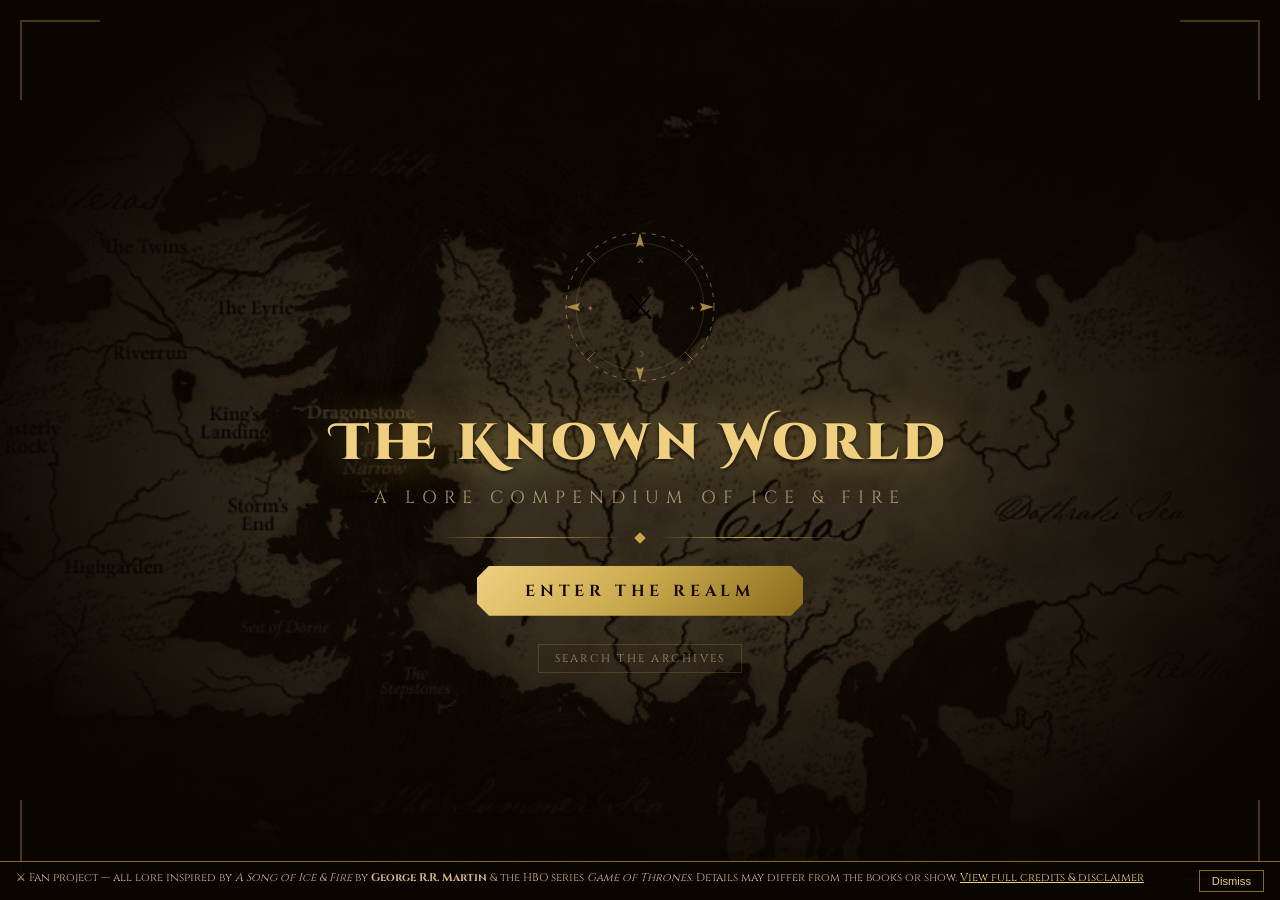
==== index.html @ 2ba04748 "zoom feature in map" ====
<!DOCTYPE html>
<html lang="en">
<head>
<meta charset="UTF-8"/>
<meta name="viewport" content="width=device-width,initial-scale=1"/>
<title>The Known World — Game of Thrones Lore</title>
<link rel="stylesheet" href="style.css"/>
</head>
<body>

<!-- Page flip overlay -->
<div class="page-flip-overlay" id="flipOverlay"></div>

<!-- ===== HOME PAGE ===== -->
<div class="page active" id="page-home">
  <div class="home-bg" style="background-image:url('[data-uri]')"></div>
  <div class="home-vignette"></div>
  <div class="corner-ornament tl"></div>
  <div class="corner-ornament tr"></div>
  <div class="corner-ornament bl"></div>
  <div class="corner-ornament br"></div>
  <div class="home-content">
    <div class="sigil-ring">
      <svg viewBox="0 0 160 160" xmlns="http://www.w3.org/2000/svg">
        <circle cx="80" cy="80" r="74" stroke="#c9a84c" stroke-width="1" stroke-dasharray="4 6" opacity=".6" fill="none"/>
        <circle cx="80" cy="80" r="64" stroke="#c9a84c" stroke-width=".5" opacity=".4" fill="none"/>
        <path d="M80 6 L84 20 L80 18 L76 20 Z" fill="#c9a84c" opacity=".8"/>
        <path d="M80 154 L84 140 L80 142 L76 140 Z" fill="#c9a84c" opacity=".8"/>
        <path d="M6 80 L20 84 L18 80 L20 76 Z" fill="#c9a84c" opacity=".8"/>
        <path d="M154 80 L140 84 L142 80 L140 76 Z" fill="#c9a84c" opacity=".8"/>
        <path d="M27 27 L35 35" stroke="#c9a84c" stroke-width="1" opacity=".5"/>
        <path d="M133 27 L125 35" stroke="#c9a84c" stroke-width="1" opacity=".5"/>
        <path d="M27 133 L35 125" stroke="#c9a84c" stroke-width="1" opacity=".5"/>
        <path d="M133 133 L125 125" stroke="#c9a84c" stroke-width="1" opacity=".5"/>
        <text x="80" y="36" text-anchor="middle" font-size="8" fill="#c9a84c" opacity=".6">⚔</text>
        <text x="80" y="130" text-anchor="middle" font-size="8" fill="#c9a84c" opacity=".6">☽</text>
        <text x="30" y="84" text-anchor="middle" font-size="8" fill="#c9a84c" opacity=".6">✦</text>
        <text x="132" y="84" text-anchor="middle" font-size="8" fill="#c9a84c" opacity=".6">✦</text>
      </svg>
      <div class="sigil-center">⚔</div>
    </div>
    <div style="display:flex;flex-direction:column;align-items:center;gap:8px">
      <div class="home-title">The Known World</div>
      <div class="home-subtitle">A Lore Compendium of Ice &amp; Fire</div>
    </div>
    <div class="divider-line"><div class="divider-gem"></div></div>
    <button class="enter-btn" onclick="navigateTo('map')">Enter the Realm</button>
    <button class="nav-tab" onclick="navigateTo('search')" style="border:1px solid rgba(201,168,76,.3);margin-top:4px">Search the Archives</button>
  </div>
  <div style="position:absolute;bottom:20px;font-family:'Cinzel',serif;font-size:.55rem;letter-spacing:.3em;color:rgba(201,168,76,.3);text-transform:uppercase">
    When you play the game of thrones, you win or you die
  </div>
</div>


  <div class="inner-disclaimer"><span class="inner-disclaimer-text">⚔ Unofficial fan project inspired by <em>A Song of Ice &amp; Fire</em> by <strong>George R.R. Martin</strong> &amp; HBO's <em>Game of Thrones</em>. Details may differ from books or show. Not affiliated with Martin or HBO.</span><button class="inner-disclaimer-link" onclick="openCredits()">Credits &amp; Disclaimer</button></div>

<!-- ===== MAP PAGE ===== -->
<div class="page" id="page-map">
  <div class="map-header">
    <div style="display:flex;align-items:center;gap:16px">
      <button class="back-btn-sm" onclick="navigateTo('home')">&#8592; Home</button>
      <div class="map-header-title">The Known World</div>
    </div>
    <div class="nav-tabs">
      <button class="nav-tab active">Map</button>
      <button class="nav-tab" onclick="navigateTo('search')">Search</button>
    </div>
  </div>

  <div class="map-container" id="mapContainer">
    <div class="map-stage" id="mapStage">
      <img src="[data-uri]" class="map-img" id="mapImg" alt="Map of the Known World" draggable="false" />
      <div id="mapPins"></div>
    </div>

    <div class="map-tooltip" id="mapTooltip">
      <div class="tooltip-house" id="tooltipHouse"></div>
      <div class="tooltip-location" id="tooltipLocation"></div>
      <div class="tooltip-desc" id="tooltipDesc"></div>
    </div>

    <div class="map-controls">
      <button type="button" onclick="zoomMap(0.15)">+</button>
      <button type="button" onclick="zoomMap(-0.15)">−</button>
      <button type="button" onclick="resetMapZoom()">Reset</button>
    </div>

    <div class="map-legend">
      <div class="legend-title">Great Houses</div>
      <div id="legendItems"></div>
    </div>
  </div>
</div>

<div class="page" id="page-house">
  <div class="house-bg" style="background-image:url('[data-uri]')"></div>
  <div class="house-bg-vignette"></div>
  <div class="book-wrapper">
    <div class="book" id="bookEl">
      <div class="book-spine">
        <div class="book-spine-text" id="bookSpineText">House Lore</div>
      </div>
      <div class="book-page left">
        <div class="page-lines" id="pageLines"></div>
        <div class="house-emblem-area">
          <div class="house-sigil-large" id="houseSigilLarge">⚔</div>
          <div class="house-name-book" id="houseNameBook">House</div>
          <div class="house-divider"></div>
          <div class="house-words" id="houseWordsBook">"Words"</div>
          <div class="house-divider"></div>
          <div class="house-region" id="houseRegionBook">Region</div>
        </div>
        <div class="book-page-num">I</div>
      </div>
      <div class="book-page right">
        <div class="characters-header">Members of the House</div>
        <div id="charList" style="overflow-y:auto;flex:1"></div>
        <div class="book-page-num" style="right:32px;left:auto">II</div>
      </div>
    </div>
  </div>
  <div class="house-nav">
    <button class="house-nav-btn" onclick="navigateTo('map')">&#8592; Return to Map</button>
    <button class="house-nav-btn" onclick="navigateTo('search')">Search All Houses</button>
  </div>
</div>


  <div class="inner-disclaimer"><span class="inner-disclaimer-text">⚔ Unofficial fan project inspired by <em>A Song of Ice &amp; Fire</em> by <strong>George R.R. Martin</strong> &amp; HBO's <em>Game of Thrones</em>. Details may differ from books or show. Not affiliated with Martin or HBO.</span><button class="inner-disclaimer-link" onclick="openCredits()">Credits &amp; Disclaimer</button></div>

<!-- ===== CHARACTER PAGE ===== -->
<div class="page" id="page-character">
  <div class="char-header">
    <span class="char-breadcrumb" onclick="navigateTo('map')">Map</span>
    <span class="breadcrumb-sep">›</span>
    <span class="char-breadcrumb" id="breadHouse" onclick="navigateTo('house')">House</span>
    <span class="breadcrumb-sep">›</span>
    <span class="char-breadcrumb-current" id="breadChar">Character</span>
    <div style="flex:1"></div>
    <button class="back-btn-sm" onclick="navigateTo('house')">&#8592; Back to House</button>
  </div>
  <div class="char-scroll">
    <div class="char-left-panel">
      <div class="char-portrait-frame">
        <div class="portrait-emoji" id="charPortraitEmoji">👑</div>
        <div class="portrait-label">Portrait</div>
      </div>
      <div class="char-house-badge">
        <div class="badge-sigil" id="charBadgeSigil">⚔</div>
        <div class="badge-house-name" id="charBadgeHouse">House</div>
        <div class="badge-words" id="charBadgeWords">"Words"</div>
      </div>
      <div class="char-vitals" id="charVitals"></div>
    </div>
    <div class="char-right-panel">
      <div class="char-full-name" id="charFullName">Character Name</div>
      <div class="char-title-text" id="charTitleText">Title</div>
      <div class="char-section-title">Biography</div>
      <div class="char-body-text" id="charBio"></div>
      <div class="char-section-title">Battles &amp; Conflicts</div>
      <div class="char-battles" id="charBattles"></div>
      <div class="char-section-title">Iconic Moments</div>
      <div class="char-body-text" id="charMoments"></div>
      <div class="char-section-title">Lineage</div>
      <div class="char-body-text" id="charLineage"></div>
      <div class="char-section-title">Final Status</div>
      <div class="char-status-final" id="charStatus"></div>
    </div>
  </div>
</div>


  <div class="inner-disclaimer"><span class="inner-disclaimer-text">⚔ Unofficial fan project inspired by <em>A Song of Ice &amp; Fire</em> by <strong>George R.R. Martin</strong> &amp; HBO's <em>Game of Thrones</em>. Details may differ from books or show. Not affiliated with Martin or HBO.</span><button class="inner-disclaimer-link" onclick="openCredits()">Credits &amp; Disclaimer</button></div>

<!-- ===== SEARCH PAGE ===== -->
<div class="page" id="page-search">
  <div class="search-header-bar">
    <button class="back-btn-sm" onclick="navigateTo('home')">&#8592; Home</button>
    <div class="search-input-wrap">
      <input type="text" class="search-input" placeholder="Search houses, characters, locations..." id="searchInput" oninput="doSearch(this.value)"/>
      <span class="search-icon">⚔</span>
    </div>
    <div class="nav-tabs">
      <button class="nav-tab" onclick="navigateTo('map')">Map</button>
      <button class="nav-tab active">Search</button>
    </div>
  </div>
  <div class="search-filters">
    <span class="filter-label">Filter:</span>
    <button class="filter-btn active" onclick="setFilter('all',this)">All</button>
    <button class="filter-btn" onclick="setFilter('house',this)">Houses</button>
    <button class="filter-btn" onclick="setFilter('character',this)">Characters</button>
    <button class="filter-btn" onclick="setFilter('location',this)">Locations</button>
  </div>
  <div class="search-results" id="searchResults"></div>
</div>

<script src="data.js"></script>
<script src="app.js"></script>


  <div class="inner-disclaimer"><span class="inner-disclaimer-text">⚔ Unofficial fan project inspired by <em>A Song of Ice &amp; Fire</em> by <strong>George R.R. Martin</strong> &amp; HBO's <em>Game of Thrones</em>. Details may differ from books or show. Not affiliated with Martin or HBO.</span><button class="inner-disclaimer-link" onclick="openCredits()">Credits &amp; Disclaimer</button></div>

<!-- ===== DISCLAIMER BAR ===== -->
<div class="disclaimer-bar" id="disclaimerBar">
  <div class="disclaimer-text">
    ⚔ Fan project — all lore inspired by <em>A Song of Ice &amp; Fire</em> by
    <strong>George R.R. Martin</strong> &amp; the HBO series <em>Game of Thrones</em>.
    Details may differ from the books or show.
    <a href="#" onclick="openCredits();return false;">View full credits &amp; disclaimer</a>
  </div>
  <button class="disclaimer-close" onclick="document.getElementById('disclaimerBar').style.display='none'">Dismiss</button>
</div>

<!-- ===== CREDITS MODAL ===== -->
<div class="credits-modal" id="creditsModal" onclick="if(event.target===this)closeCredits()">
  <div class="credits-box">
    <div class="credits-title">Credits &amp; Disclaimer</div>
    <div class="credits-subtitle">The Known World — A Fan Lore Compendium</div>

    <div class="credits-divider"></div>

    <div class="credits-section-title">Based On</div>
    <div class="credits-body">
      <em>A Song of Ice &amp; Fire</em> novel series by <strong>George R.R. Martin</strong><br>
      Published by Bantam Books (US) &amp; HarperCollins (UK)<br>
      Books: A Game of Thrones (1996) · A Clash of Kings (1998) · A Storm of Swords (2000) · A Feast for Crows (2005) · A Dance with Dragons (2011)<br><br>
      <em>Fire &amp; Blood</em> (2018) &amp; <em>A Knight of the Seven Kingdoms</em> (2015) by George R.R. Martin<br><br>
      <em>The World of Ice &amp; Fire</em> (2014) by George R.R. Martin, Elio M. García Jr. &amp; Linda Antonsson
    </div>

    <div class="credits-divider"></div>

    <div class="credits-section-title">Television</div>
    <div class="credits-body">
      <em>Game of Thrones</em> — Created by David Benioff &amp; D.B. Weiss. HBO, 2011–2019.<br>
      <em>House of the Dragon</em> — Created by Ryan Condal &amp; George R.R. Martin. HBO, 2022–present.
    </div>

    <div class="credits-divider"></div>

    <div class="credits-section-title">Disclaimer</div>
    <div class="credits-warning">
      This is an unofficial fan project created for educational and entertainment purposes only.
      No copyright infringement is intended. All character summaries, location descriptions,
      and lore entries are written in original words as inspired by the source material —
      no text has been reproduced from the books or show.<br><br>
      Details on this site may differ slightly from the books, the TV series, or official
      companion materials. House of the Dragon and prequel lore may contradict earlier
      established canon. Always refer to the original works for accurate information.<br><br>
      Game of Thrones™, A Song of Ice &amp; Fire™, and all related names, characters,
      and places are the intellectual property of George R.R. Martin and HBO.
      This site is not affiliated with, endorsed by, or connected to George R.R. Martin,
      HBO, or any official rights holders.
    </div>

    <button class="credits-close-btn" onclick="closeCredits()">Close</button>
  </div>
</div>

<script>
function openCredits(){ document.getElementById('creditsModal').classList.add('open') }
function closeCredits(){ document.getElementById('creditsModal').classList.remove('open') }
</script>

</body>
</html>
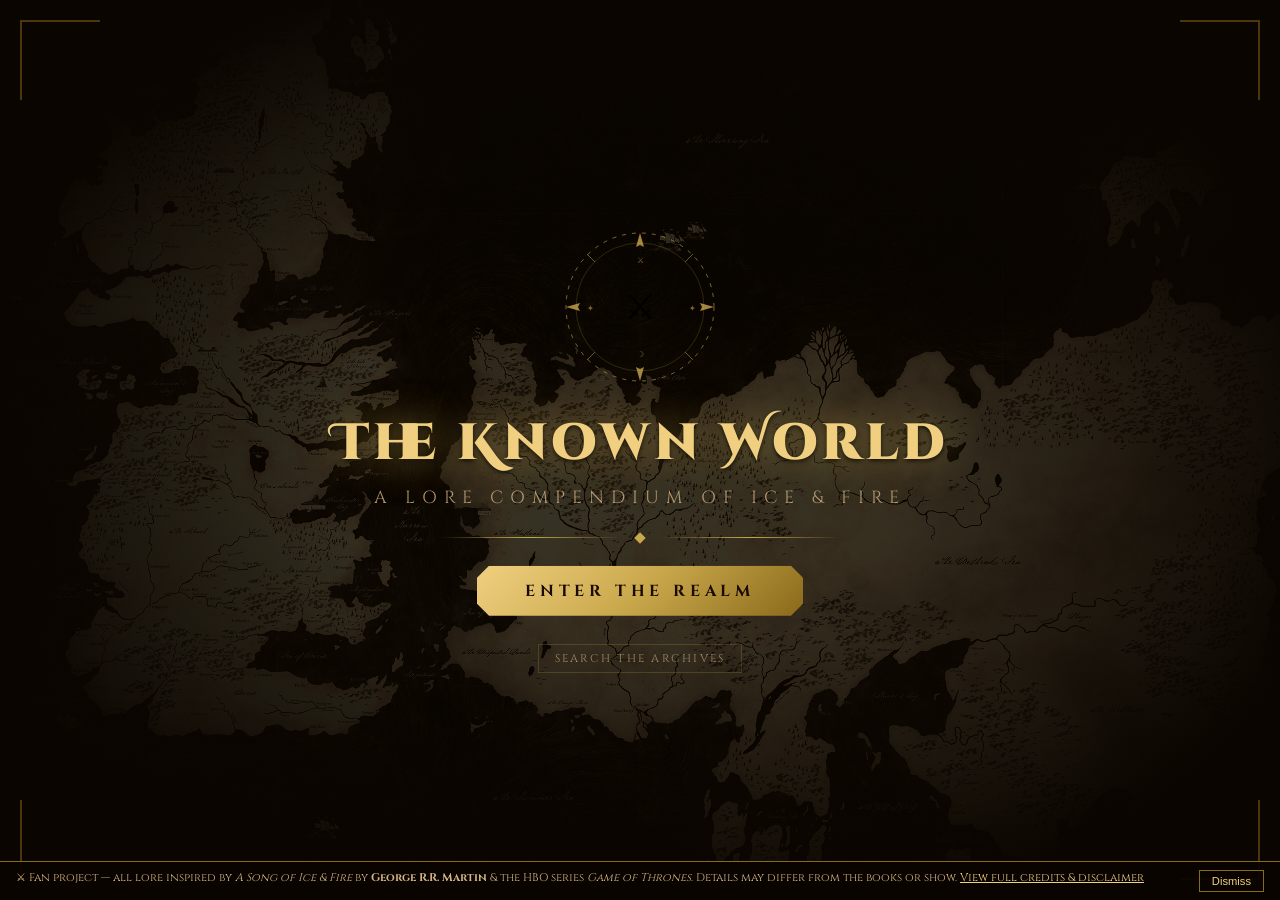
==== commit 6f422b37: "changed the background of landing page" ====
--- a/index.html
+++ b/index.html
@@ -13,7 +13,7 @@
 
 <!-- ===== HOME PAGE ===== -->
 <div class="page active" id="page-home">
-  <div class="home-bg" style="background-image:url('[data-uri]')"></div>
+  <div class="home-bg" style="background-image:url('assets/map.webp')"></div>
   <div class="home-vignette"></div>
   <div class="corner-ornament tl"></div>
   <div class="corner-ornament tr"></div>
@@ -53,7 +53,6 @@
 </div>
 
 
-  <div class="inner-disclaimer"><span class="inner-disclaimer-text">⚔ Unofficial fan project inspired by <em>A Song of Ice &amp; Fire</em> by <strong>George R.R. Martin</strong> &amp; HBO's <em>Game of Thrones</em>. Details may differ from books or show. Not affiliated with Martin or HBO.</span><button class="inner-disclaimer-link" onclick="openCredits()">Credits &amp; Disclaimer</button></div>
 
 <!-- ===== MAP PAGE ===== -->
 <div class="page" id="page-map">
@@ -65,12 +64,13 @@
     <div class="nav-tabs">
       <button class="nav-tab active">Map</button>
       <button class="nav-tab" onclick="navigateTo('search')">Search</button>
+      <button class="nav-tab" onclick="navigateTo('timeline')">Timeline</button>
     </div>
   </div>
 
   <div class="map-container" id="mapContainer">
     <div class="map-stage" id="mapStage">
-      <img src="[data-uri]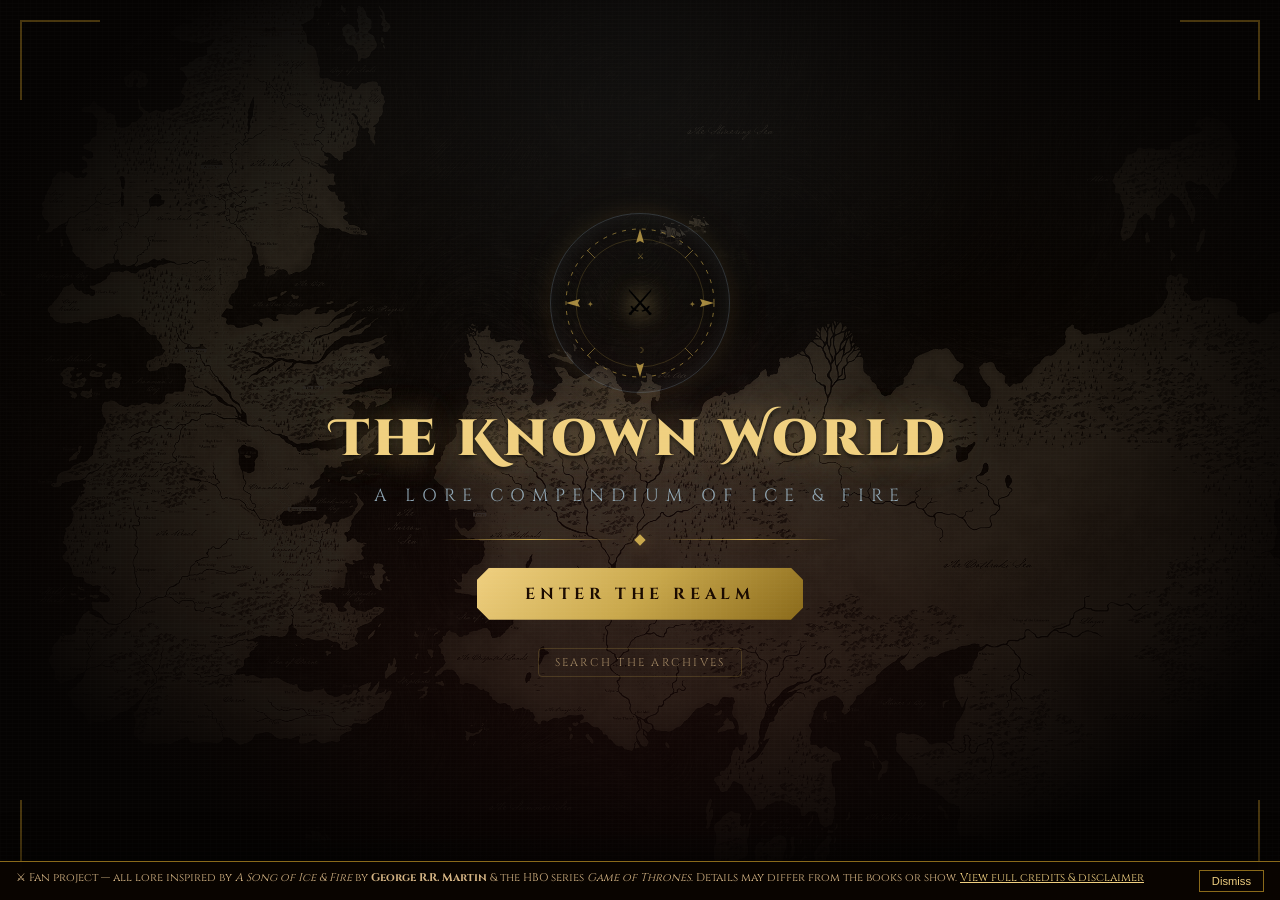
==== commit dd3574dd: "ui inprovement" ====
--- a/index.html
+++ b/index.html
@@ -13,7 +13,7 @@
 
 <!-- ===== HOME PAGE ===== -->
 <div class="page active" id="page-home">
-  <div class="home-bg" style="background-image:url('assets/map.webp')"></div>
+ <div class="home-bg" style="background-image:url('assets/map.webp')"></div>
   <div class="home-vignette"></div>
   <div class="corner-ornament tl"></div>
   <div class="corner-ornament tr"></div>
--- a/style.css
+++ b/style.css
@@ -722,4 +722,572 @@
   margin: 0 auto;         /* centre it */
   padding-left: 24px;     /* keep the dots inside the box */
   padding-right: 24px;
-}+}
+/* ===== UI POLISH + MOTION ===== */
+:root{
+  --steel:#7f93a8;
+  --ice:#a9c7d9;
+  --ember:#bf5a2b;
+  --panel-strong:rgba(10,6,4,.82);
+  --panel-soft:rgba(201,168,76,.10);
+  --edge:rgba(240,208,128,.42);
+}
+
+body{
+  background:
+    radial-gradient(ellipse at 50% -15%,rgba(127,147,168,.18),transparent 38%),
+    linear-gradient(180deg,#05070b 0%,#0a0500 54%,#030202 100%);
+}
+
+body::before{
+  content:'';
+  position:fixed;
+  inset:0;
+  z-index:900;
+  pointer-events:none;
+  opacity:.045;
+  background:
+    repeating-linear-gradient(0deg,rgba(255,255,255,.22) 0 1px,transparent 1px 4px),
+    repeating-linear-gradient(90deg,rgba(255,255,255,.14) 0 1px,transparent 1px 6px);
+  mix-blend-mode:screen;
+  animation:grainDrift 9s steps(6) infinite;
+}
+
+@keyframes grainDrift{
+  0%{transform:translate3d(0,0,0)}
+  25%{transform:translate3d(-1%,1%,0)}
+  50%{transform:translate3d(1%,-1%,0)}
+  75%{transform:translate3d(1%,1%,0)}
+  100%{transform:translate3d(0,0,0)}
+}
+
+button,
+.result-card,
+.char-card,
+.timeline-item,
+.map-pin{
+  -webkit-tap-highlight-color:transparent;
+}
+
+button:focus-visible,
+.search-input:focus-visible{
+  outline:2px solid var(--ice);
+  outline-offset:3px;
+}
+
+.enter-btn,
+.nav-tab,
+.back-btn-sm,
+.filter-btn,
+.house-nav-btn,
+.map-controls button,
+.disclaimer-close,
+.credits-close-btn{
+  position:relative;
+  overflow:hidden;
+  isolation:isolate;
+}
+
+.enter-btn::after,
+.nav-tab::after,
+.back-btn-sm::after,
+.filter-btn::after,
+.house-nav-btn::after,
+.map-controls button::after,
+.disclaimer-close::after,
+.credits-close-btn::after{
+  content:'';
+  position:absolute;
+  top:-45%;
+  bottom:-45%;
+  left:-70%;
+  width:42%;
+  z-index:0;
+  pointer-events:none;
+  mix-blend-mode:screen;
+  background:linear-gradient(90deg,transparent,rgba(255,255,255,.34),transparent);
+  transform:skewX(-18deg);
+  transition:left .55s ease;
+}
+
+.enter-btn:hover::after,
+.nav-tab:hover::after,
+.back-btn-sm:hover::after,
+.filter-btn:hover::after,
+.house-nav-btn:hover::after,
+.map-controls button:hover::after,
+.disclaimer-close:hover::after,
+.credits-close-btn:hover::after{
+  left:128%;
+}
+
+#page-home{
+  background:
+    radial-gradient(ellipse at 50% 0%,rgba(169,199,217,.13),transparent 42%),
+    radial-gradient(ellipse at 50% 95%,rgba(125,31,43,.18),transparent 48%),
+    #080402;
+}
+
+#page-home .home-bg{
+  opacity:.28;
+  filter:sepia(.82) contrast(1.14) brightness(.76) saturate(.88);
+  transform:translate(var(--home-shift-x,0px),var(--home-shift-y,0px)) scale(1.08);
+  transition:transform .18s ease-out,opacity .8s ease;
+  animation:homeMapGlow 16s ease-in-out infinite alternate;
+}
+
+#page-home .home-vignette{
+  background:
+    radial-gradient(ellipse 58% 56% at 50% 45%,rgba(8,4,0,.08) 0%,rgba(8,4,0,.48) 58%,#050302 100%),
+    linear-gradient(180deg,rgba(169,199,217,.08),transparent 35%,rgba(125,31,43,.12));
+}
+
+@keyframes homeMapGlow{
+  from{opacity:.22;filter:sepia(.82) contrast(1.08) brightness(.7) saturate(.8)}
+  to{opacity:.32;filter:sepia(.7) contrast(1.22) brightness(.82) saturate(.95)}
+}
+
+.home-content{
+  text-align:center;
+  padding:0 18px;
+}
+
+.sigil-ring{
+  filter:drop-shadow(0 0 24px rgba(201,168,76,.32));
+  animation:rotateSlow 52s linear infinite;
+}
+
+.sigil-ring::before{
+  content:'';
+  position:absolute;
+  inset:-10px;
+  border:1px solid rgba(169,199,217,.22);
+  border-radius:50%;
+  box-shadow:inset 0 0 22px rgba(169,199,217,.08),0 0 26px rgba(201,168,76,.12);
+  animation:sigilHalo 4s ease-in-out infinite;
+}
+
+@keyframes sigilHalo{
+  0%,100%{opacity:.42;transform:scale(.98)}
+  50%{opacity:.9;transform:scale(1.03)}
+}
+
+.sigil-center{
+  text-shadow:0 0 18px rgba(240,208,128,.8),0 2px 8px #000;
+}
+
+.home-title{
+  text-wrap:balance;
+  text-shadow:0 0 34px rgba(240,208,128,.36),0 0 70px rgba(169,199,217,.16),0 2px 5px #000;
+}
+
+.home-subtitle{
+  color:var(--ice);
+  max-width:min(88vw,720px);
+  line-height:1.7;
+  text-shadow:0 0 18px rgba(169,199,217,.25);
+}
+
+.divider-line{
+  filter:drop-shadow(0 0 8px rgba(201,168,76,.42));
+}
+
+.enter-btn{
+  min-height:52px;
+  transform:translateY(0);
+  box-shadow:0 0 24px rgba(201,168,76,.38),0 12px 40px rgba(0,0,0,.45);
+}
+
+.enter-btn:hover{
+  transform:translateY(-2px) scale(1.04);
+}
+
+.enter-btn:active{
+  transform:translateY(1px) scale(1.01);
+}
+
+.page.active.page-visible .map-header,
+.page.active.page-visible .search-header-bar,
+.page.active.page-visible .char-header{
+  animation:headerDrop .48s cubic-bezier(.2,.8,.2,1) both;
+}
+
+.page.active.page-visible .home-content,
+.page.active.page-visible .book-wrapper,
+.page.active.page-visible .char-scroll,
+.page.active.page-visible .timeline-scroll{
+  animation:surfaceIn .72s cubic-bezier(.2,.8,.2,1) both;
+}
+
+@keyframes headerDrop{
+  from{opacity:0;transform:translateY(-14px)}
+  to{opacity:1;transform:translateY(0)}
+}
+
+@keyframes surfaceIn{
+  from{opacity:0;transform:translateY(18px) scale(.985)}
+  to{opacity:1;transform:translateY(0) scale(1)}
+}
+
+.map-header,
+.search-header-bar,
+.char-header{
+  background:linear-gradient(180deg,rgba(7,8,12,.96),rgba(10,5,0,.88));
+  backdrop-filter:blur(14px);
+  box-shadow:0 12px 34px rgba(0,0,0,.34);
+}
+
+.nav-tab,
+.back-btn-sm,
+.filter-btn,
+.house-nav-btn{
+  border-radius:4px;
+}
+
+.nav-tab:hover,
+.nav-tab.active,
+.filter-btn:hover,
+.filter-btn.active{
+  box-shadow:0 0 0 1px rgba(240,208,128,.16),0 8px 24px rgba(0,0,0,.18);
+}
+
+.map-container{
+  background:
+    radial-gradient(ellipse at 54% 42%,rgba(76,92,108,.30),transparent 58%),
+    linear-gradient(135deg,#030508 0%,#090609 48%,#130705 100%) !important;
+}
+
+.map-stage{
+  filter:drop-shadow(0 24px 46px rgba(0,0,0,.62));
+  transition:transform .18s ease-out;
+}
+
+.map-img{
+  border:1px solid rgba(169,199,217,.16);
+  border-radius:6px;
+  box-shadow:0 0 0 1px rgba(201,168,76,.10),0 18px 46px rgba(0,0,0,.36);
+}
+
+.map-controls,
+.map-legend{
+  border-radius:8px;
+  background:linear-gradient(135deg,rgba(8,8,12,.82),rgba(22,10,5,.76)) !important;
+  border-color:rgba(240,208,128,.34) !important;
+  backdrop-filter:blur(12px);
+  box-shadow:0 14px 36px rgba(0,0,0,.42),inset 0 1px 0 rgba(255,255,255,.05);
+}
+
+.map-controls button{
+  min-width:34px;
+  min-height:34px;
+  border-radius:4px;
+  transition:transform .2s ease,background .2s ease,border-color .2s ease;
+}
+
+.map-controls button:hover{
+  transform:translateY(-1px);
+  border-color:var(--edge);
+}
+
+.legend-item{
+  border-radius:6px;
+  padding:4px 5px;
+  transition:background .2s ease,transform .2s ease;
+}
+
+.legend-item:hover{
+  background:rgba(201,168,76,.10);
+  transform:translateX(3px);
+}
+
+.map-pin{
+  animation:pinRise .58s cubic-bezier(.2,.8,.2,1) calc(var(--pin-index,0) * 35ms) backwards;
+}
+
+.map-pin:hover{
+  transform:translate(-50%,-58%) scale(1.06);
+}
+
+.pin-dot{
+  position:relative;
+  transition:transform .25s ease,box-shadow .25s ease,background .25s ease;
+}
+
+.pin-dot::after{
+  content:'';
+  position:absolute;
+  inset:-8px;
+  border:1px solid rgba(240,208,128,.55);
+  border-radius:50%;
+  opacity:0;
+  animation:pinPulse 2.8s ease-out infinite;
+  animation-delay:calc(var(--pin-index,0) * 120ms);
+}
+
+.pin-label{
+  border:1px solid rgba(201,168,76,.16);
+  backdrop-filter:blur(4px);
+  transform:translateY(3px);
+  transition:transform .22s ease,color .22s ease,border-color .22s ease,background .22s ease;
+}
+
+.map-pin:hover .pin-label,
+.map-pin.touch-show .pin-label{
+  transform:translateY(0);
+  border-color:rgba(240,208,128,.38);
+}
+
+@keyframes pinRise{
+  from{opacity:0;transform:translate(-50%,-36%) scale(.78)}
+  to{opacity:1;transform:translate(-50%,-50%) scale(1)}
+}
+
+@keyframes pinPulse{
+  0%{opacity:.55;transform:scale(.55)}
+  70%,100%{opacity:0;transform:scale(1.8)}
+}
+
+.map-tooltip{
+  border-radius:8px;
+  overflow:hidden;
+  backdrop-filter:blur(10px);
+  box-shadow:0 18px 42px rgba(0,0,0,.52),0 0 0 1px rgba(240,208,128,.13);
+}
+
+.map-tooltip::before{
+  content:'';
+  position:absolute;
+  left:0;
+  right:0;
+  top:0;
+  height:2px;
+  background:linear-gradient(90deg,transparent,var(--ice),var(--gold),transparent);
+}
+
+.map-tooltip.visible{
+  animation:tooltipIn .16s ease-out both;
+}
+
+@keyframes tooltipIn{
+  from{opacity:0;transform:translateY(6px) scale(.98)}
+  to{opacity:1;transform:translateY(0) scale(1)}
+}
+
+.book-wrapper{
+  filter:drop-shadow(0 28px 50px rgba(0,0,0,.58));
+}
+
+.book-page.left,
+.book-page.right,
+.char-left-panel,
+.char-right-panel{
+  box-shadow:inset 0 0 34px rgba(60,24,4,.18),0 16px 34px rgba(0,0,0,.18);
+}
+
+.book-page::before,
+.char-left-panel::before,
+.char-right-panel::before{
+  content:'';
+  position:absolute;
+  inset:0;
+  pointer-events:none;
+  background:
+    linear-gradient(90deg,rgba(255,255,255,.16),transparent 18%,transparent 82%,rgba(80,30,0,.12)),
+    repeating-linear-gradient(0deg,rgba(80,35,8,.035) 0 1px,transparent 1px 5px);
+  mix-blend-mode:multiply;
+  opacity:.7;
+}
+
+
+.char-card,
+.result-card,
+.timeline-item{
+  animation:cardLift .48s cubic-bezier(.2,.8,.2,1) calc(var(--item-index,0) * 45ms) backwards;
+}
+
+@keyframes cardLift{
+  from{opacity:0;transform:translateY(14px) scale(.985)}
+  to{opacity:1;transform:translateY(0) scale(1)}
+}
+
+.char-card{
+  border-radius:6px;
+  box-shadow:0 8px 20px rgba(80,35,8,.10);
+}
+
+.char-card:hover{
+  box-shadow:0 14px 26px rgba(80,35,8,.18);
+}
+
+.char-avatar,
+.result-sigil,
+.badge-sigil,
+.house-sigil-large{
+  transition:transform .25s ease,filter .25s ease;
+}
+
+.char-card:hover .char-avatar,
+.result-card:hover .result-sigil{
+  transform:scale(1.07) rotate(-2deg);
+}
+
+.house-sigil-large:hover,
+.badge-sigil:hover{
+  transform:translateY(-2px) scale(1.04);
+  filter:drop-shadow(0 8px 16px rgba(0,0,0,.24));
+}
+
+.char-portrait-frame{
+  border-radius:6px;
+  box-shadow:inset 0 0 24px rgba(80,35,8,.14),0 12px 28px rgba(0,0,0,.16);
+  transition:transform .28s ease,box-shadow .28s ease;
+}
+
+.char-portrait-frame:hover{
+  transform:translateY(-3px);
+  box-shadow:inset 0 0 24px rgba(80,35,8,.12),0 18px 36px rgba(0,0,0,.22);
+}
+
+.battle-tag,
+.char-status-final,
+.char-status{
+  border-radius:999px;
+}
+
+.search-input{
+  border-radius:6px;
+  box-shadow:inset 0 1px 0 rgba(255,255,255,.04),0 10px 28px rgba(0,0,0,.16);
+}
+
+.search-results{
+  background:
+    radial-gradient(ellipse at 12% 0%,rgba(169,199,217,.07),transparent 34%),
+    radial-gradient(ellipse at 85% 100%,rgba(125,31,43,.10),transparent 40%);
+}
+
+.result-card{
+  border-radius:8px;
+  overflow:hidden;
+  box-shadow:0 12px 28px rgba(0,0,0,.24);
+}
+
+.result-card::before{
+  content:'';
+  position:absolute;
+  inset:0 auto 0 0;
+  width:3px;
+  background:linear-gradient(180deg,var(--ice),var(--gold),var(--ember));
+  opacity:.7;
+}
+
+.result-card::after{
+  content:'';
+  position:absolute;
+  inset:-40% -70% -40% auto;
+  width:52%;
+  background:linear-gradient(90deg,transparent,rgba(255,255,255,.14),transparent);
+  transform:skewX(-18deg);
+  transition:right .55s ease;
+}
+
+.result-card:hover::after{
+  right:120%;
+}
+
+.result-card:hover{
+  box-shadow:0 18px 42px rgba(0,0,0,.38),0 0 0 1px rgba(240,208,128,.18);
+}
+
+.timeline-scroll{
+  position:relative;
+}
+
+.timeline-item{
+  animation-name:timelineRise;
+}
+
+@keyframes timelineRise{
+  from{opacity:0;transform:translateX(-12px)}
+  to{opacity:1;transform:translateX(0)}
+}
+
+.timeline-dot{
+  box-shadow:0 0 0 4px rgba(201,168,76,.10),0 0 20px rgba(201,168,76,.42);
+}
+
+.timeline-dot::after{
+  content:'';
+  position:absolute;
+  inset:-8px;
+  border:1px solid rgba(240,208,128,.34);
+  border-radius:50%;
+  animation:pinPulse 3.2s ease-out infinite;
+}
+
+.timeline-title{
+  text-shadow:0 0 22px rgba(201,168,76,.18);
+}
+
+.disclaimer-bar{
+  backdrop-filter:blur(12px);
+  box-shadow:0 -12px 34px rgba(0,0,0,.38);
+}
+
+.credits-box{
+  border-radius:8px;
+  background:linear-gradient(135deg,#e0c592,#cfa96f);
+  color:#160900;
+}
+
+.credits-title{
+  font-family:'Cinzel Decorative',serif;
+  color:#220900;
+  font-size:1.35rem;
+}
+
+.credits-subtitle,
+.credits-section-title{
+  font-family:'Cinzel',serif;
+  color:#4a1906;
+}
+
+.credits-body,
+.credits-warning{
+  font-family:'IM Fell English',serif;
+  line-height:1.55;
+}
+
+@media(max-width:768px){
+  .home-subtitle{
+    letter-spacing:.22em;
+    line-height:1.7;
+  }
+
+  .enter-btn{
+    width:min(88vw,320px);
+    padding:13px 28px;
+  }
+
+  .map-controls button{
+    min-width:32px;
+    min-height:32px;
+    padding:5px 8px;
+  }
+
+  .result-card{
+    border-radius:7px;
+  }
+}
+
+@media(prefers-reduced-motion:reduce){
+  *,*::before,*::after{
+    animation-duration:.01ms !important;
+    animation-iteration-count:1 !important;
+    transition-duration:.01ms !important;
+    scroll-behavior:auto !important;
+  }
+
+  #page-home .home-bg{
+    transform:scale(1.06) !important;
+  }
+}
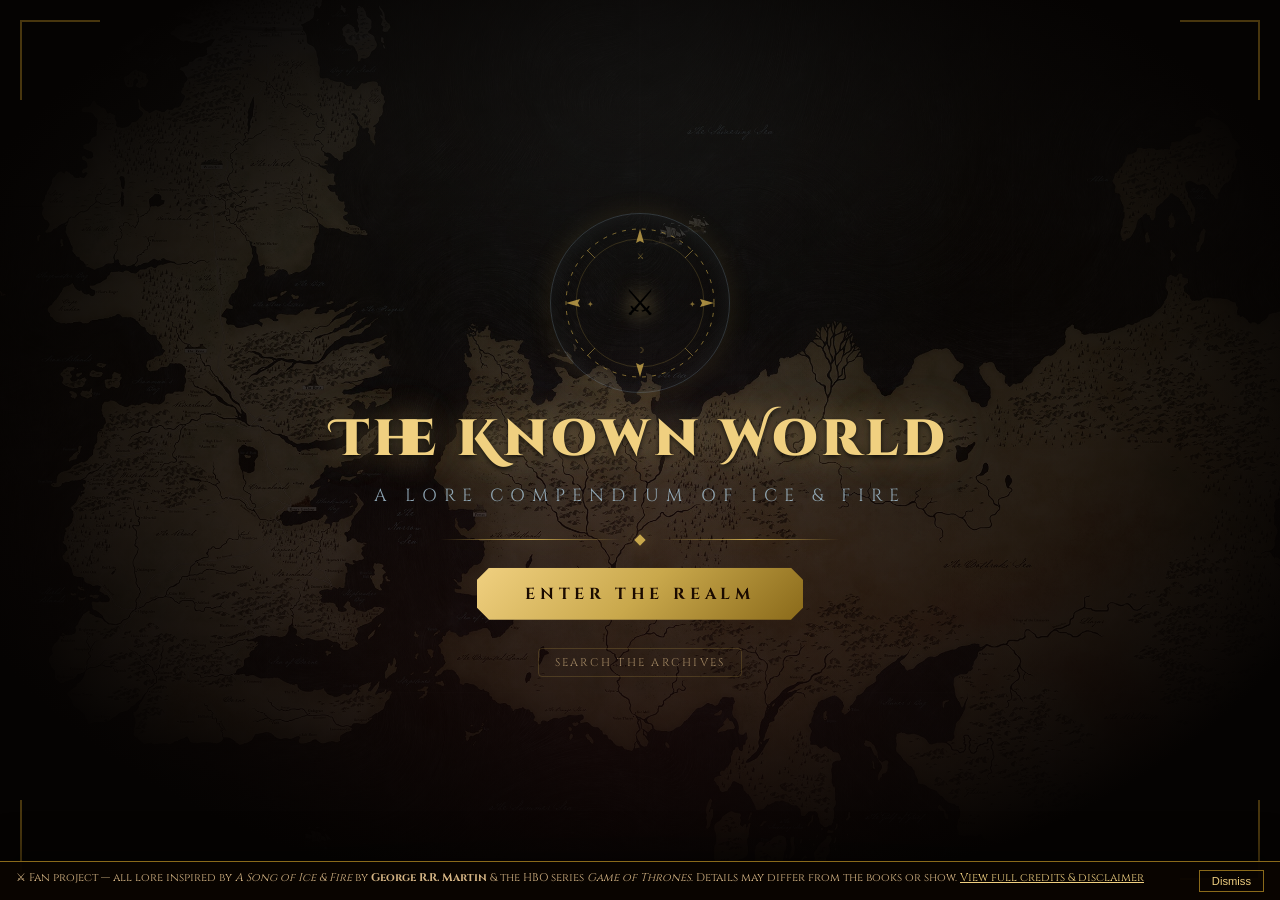
==== commit 07421ed1: "initial finilizatin" ====
--- a/index.html
+++ b/index.html
@@ -2,8 +2,12 @@
 <html lang="en">
 <head>
 <meta charset="UTF-8"/>
-<meta name="viewport" content="width=device-width,initial-scale=1"/>
+<meta name="viewport" content="width=device-width,initial-scale=1,viewport-fit=cover"/>
+<meta name="description" content="An interactive Game of Thrones lore compendium with a map, house pages, character profiles, search, and timeline."/>
+<meta name="theme-color" content="#0a0500"/>
 <title>The Known World — Game of Thrones Lore</title>
+<link rel="preload" href="assets/map.webp" as="image" type="image/webp"/>
+<link rel="preload" href="assets/book-page.jpg" as="image" type="image/jpeg"/>
 <link rel="stylesheet" href="style.css"/>
 </head>
 <body>
@@ -70,7 +74,7 @@
 
   <div class="map-container" id="mapContainer">
     <div class="map-stage" id="mapStage">
-<img src="assets/map.webp" alt="Map of Westeros and Essos" class="map-img"/>
+      <img src="assets/map.webp" alt="Map of Westeros and Essos" class="map-img" decoding="async" fetchpriority="high"/>
       <div id="mapPins"></div>
     </div>
 
@@ -78,6 +82,7 @@
       <div class="tooltip-house" id="tooltipHouse"></div>
       <div class="tooltip-location" id="tooltipLocation"></div>
       <div class="tooltip-desc" id="tooltipDesc"></div>
+      <div class="tooltip-action" id="tooltipAction">Tap again to visit →</div>
     </div>
 
     <div class="map-controls">
@@ -94,7 +99,7 @@
 </div>
 
 <div class="page" id="page-house">
-  <div class="house-bg" style="background-image:url('[data-uri]')"></div>
+  <div class="house-bg"></div>
   <div class="house-bg-vignette"></div>
   <div class="book-wrapper">
     <div class="book" id="bookEl">
@@ -280,4 +285,3 @@
 </body>
 </html>
 
-
--- a/style.css
+++ b/style.css
@@ -316,14 +316,97 @@
 .result-sub{font-family:'IM Fell English',serif;font-style:italic;font-size:.75rem;color:var(--text-parchment);opacity:.7;line-height:1.4;margin-top:4px;white-space:normal}
 .result-sigil{font-size:30px;line-height:1;flex-shrink:0}
 
-/* ===== PAGE FLIP TRANSITION ===== */
-.page-flip-overlay{position:fixed;inset:0;z-index:1000;background:linear-gradient(90deg,#8a5020,#d4b483,#8a5020);transform:scaleX(0);transform-origin:left;pointer-events:none}
-.page-flip-overlay.flipping{animation:pageFlip .5s cubic-bezier(.4,0,.6,1) forwards}
-@keyframes pageFlip{
-  0%{transform:scaleX(0);transform-origin:left}
-  50%{transform:scaleX(1);transform-origin:left}
-  51%{transform:scaleX(1);transform-origin:right}
-  100%{transform:scaleX(0);transform-origin:right}
+/* ===== PAGE TRANSITION - parchment turn ===== */
+.page-flip-overlay{
+  position:fixed;
+  inset:0;
+  z-index:1000;
+  pointer-events:none;
+  overflow:hidden;
+  opacity:0;
+  clip-path:polygon(0 0,0 0,0 100%,0 100%);
+  background:
+    radial-gradient(ellipse at 50% 48%,rgba(245,210,139,.18),transparent 48%),
+    linear-gradient(90deg,rgba(4,2,0,0),rgba(4,2,0,.94) 27%,rgba(184,128,67,.72) 50%,rgba(4,2,0,.94) 73%,rgba(4,2,0,0));
+  transform:translateZ(0);
+}
+
+.page-flip-overlay::before,
+.page-flip-overlay::after{
+  content:'';
+  position:absolute;
+  pointer-events:none;
+  opacity:0;
+}
+
+.page-flip-overlay::before{
+  inset:-6%;
+  background:
+    repeating-linear-gradient(93deg,transparent 0 24px,rgba(85,38,10,.10) 25px 26px),
+    radial-gradient(ellipse at 50% 50%,rgba(242,213,162,.78),rgba(174,117,59,.52) 42%,rgba(26,10,0,.82) 75%,rgba(3,1,0,.96) 100%);
+  filter:sepia(.35) contrast(1.08);
+  transform:scaleX(.35);
+  transform-origin:left center;
+}
+
+.page-flip-overlay::after{
+  top:-10%;
+  bottom:-10%;
+  left:-18vw;
+  width:16vw;
+  min-width:96px;
+  background:linear-gradient(90deg,transparent,rgba(255,240,180,.16),rgba(255,219,124,.75),rgba(255,240,180,.18),transparent);
+  transform:skewX(-10deg);
+}
+
+.page-flip-overlay.flipping{
+  animation:realmPageTurn .76s cubic-bezier(.65,0,.2,1) forwards;
+}
+
+.page-flip-overlay.flipping::before{
+  animation:parchmentFace .76s cubic-bezier(.65,0,.2,1) forwards;
+}
+
+.page-flip-overlay.flipping::after{
+  animation:pageGleam .76s cubic-bezier(.65,0,.2,1) forwards;
+}
+
+@keyframes realmPageTurn{
+  0%{opacity:0;clip-path:polygon(0 0,0 0,0 100%,0 100%)}
+  16%{opacity:1;clip-path:polygon(0 0,34% 0,28% 100%,0 100%)}
+  42%{opacity:1;clip-path:polygon(0 0,100% 0,100% 100%,0 100%)}
+  66%{opacity:1;clip-path:polygon(0 0,100% 0,100% 100%,0 100%)}
+  100%{opacity:0;clip-path:polygon(100% 0,100% 0,100% 100%,100% 100%)}
+}
+
+@keyframes parchmentFace{
+  0%{opacity:0;transform:translateX(-24%) scaleX(.35)}
+  30%{opacity:.9;transform:translateX(0) scaleX(1)}
+  64%{opacity:.82;transform:translateX(0) scaleX(1)}
+  100%{opacity:0;transform:translateX(24%) scaleX(.45)}
+}
+
+@keyframes pageGleam{
+  0%{opacity:0;left:-18vw}
+  18%{opacity:1}
+  70%{opacity:.9}
+  100%{opacity:0;left:102vw}
+}
+
+@media (prefers-reduced-motion:reduce){
+  .page-flip-overlay.flipping{
+    animation:transitionReducedFade .36s ease forwards;
+  }
+
+  .page-flip-overlay.flipping::before,
+  .page-flip-overlay.flipping::after{
+    animation:none;
+  }
+
+  @keyframes transitionReducedFade{
+    0%,100%{opacity:0}
+    45%,65%{opacity:1}
+  }
 }
 
 
@@ -1291,3 +1374,1282 @@
     transform:scale(1.06) !important;
   }
 }
+
+/* ===== TIMELINE REDESIGN ===== */
+#page-timeline{
+  position:fixed;
+  background:
+    radial-gradient(ellipse at 20% 0%,rgba(169,199,217,.16),transparent 36%),
+    radial-gradient(ellipse at 88% 18%,rgba(125,31,43,.16),transparent 42%),
+    linear-gradient(145deg,#030508 0%,#090504 52%,#130705 100%);
+}
+
+#page-timeline::before{
+  content:'';
+  position:absolute;
+  inset:56px 0 0;
+  pointer-events:none;
+  background-image:linear-gradient(rgba(5,5,8,.70),rgba(5,5,8,.92)),url('assets/map.webp');
+  background-size:cover;
+  background-position:center;
+  opacity:.34;
+  filter:sepia(.75) contrast(1.15) brightness(.62);
+  transform:scale(1.04);
+}
+
+#page-timeline::after{
+  content:'';
+  position:absolute;
+  inset:56px 0 0;
+  pointer-events:none;
+  background:
+    linear-gradient(90deg,rgba(5,5,8,.78),transparent 18%,transparent 82%,rgba(5,5,8,.82)),
+    radial-gradient(ellipse at 50% 30%,transparent 0%,rgba(0,0,0,.42) 72%);
+}
+
+#page-timeline .timeline-scroll{
+  position:relative;
+  z-index:2;
+  width:min(1180px,100%);
+  max-width:1180px;
+  margin:0 auto;
+  padding:32px 28px 120px;
+  gap:0;
+  overflow-x:hidden;
+  scrollbar-color:rgba(240,208,128,.34) rgba(255,255,255,.03);
+}
+
+.timeline-intro{
+  position:relative;
+  overflow:hidden;
+  margin:0 0 28px;
+  padding:28px 32px;
+  border:1px solid rgba(240,208,128,.28);
+  border-radius:8px;
+  background:
+    linear-gradient(135deg,rgba(8,9,14,.78),rgba(22,9,5,.70)),
+    linear-gradient(90deg,rgba(169,199,217,.10),transparent 44%,rgba(191,90,43,.12));
+  box-shadow:0 22px 48px rgba(0,0,0,.42),inset 0 1px 0 rgba(255,255,255,.06);
+  backdrop-filter:blur(12px);
+  animation:timelineIntroIn .7s cubic-bezier(.2,.8,.2,1) both;
+}
+
+.timeline-intro::before{
+  content:'';
+  position:absolute;
+  inset:0;
+  background:linear-gradient(110deg,transparent 0%,rgba(255,255,255,.08) 42%,transparent 58%);
+  transform:translateX(-110%);
+  animation:timelineSheen 5.5s ease-in-out infinite 1s;
+}
+
+.timeline-kicker{
+  position:relative;
+  font-family:'Cinzel',serif;
+  font-size:.62rem;
+  letter-spacing:.34em;
+  text-transform:uppercase;
+  color:var(--ice);
+  margin-bottom:10px;
+}
+
+.timeline-intro-title{
+  position:relative;
+  font-family:'Cinzel Decorative',serif;
+  font-size:clamp(1.35rem,3vw,2.35rem);
+  color:var(--gold-light);
+  line-height:1.18;
+  text-shadow:0 0 32px rgba(201,168,76,.26);
+}
+
+.timeline-intro-copy{
+  position:relative;
+  max-width:820px;
+  margin-top:12px;
+  font-family:'IM Fell English',serif;
+  font-size:1rem;
+  line-height:1.65;
+  color:rgba(232,200,122,.88);
+}
+
+.timeline-era-marker{
+  position:relative;
+  display:flex;
+  align-items:center;
+  gap:16px;
+  margin:26px 0 14px;
+  animation:timelineEraIn .55s cubic-bezier(.2,.8,.2,1) calc(var(--item-index,0) * 35ms) backwards;
+}
+
+.timeline-era-marker::before,
+.timeline-era-marker::after{
+  content:'';
+  height:1px;
+  flex:1;
+  background:linear-gradient(90deg,transparent,rgba(240,208,128,.34),transparent);
+}
+
+.timeline-era-marker span{
+  flex-shrink:0;
+  font-family:'Cinzel',serif;
+  font-size:.66rem;
+  letter-spacing:.28em;
+  color:var(--gold-light);
+  text-transform:uppercase;
+  padding:7px 13px;
+  border:1px solid rgba(240,208,128,.30);
+  border-radius:999px;
+  background:rgba(6,6,10,.68);
+  box-shadow:0 10px 28px rgba(0,0,0,.26);
+}
+
+#page-timeline .timeline-item{
+  --tone:var(--gold);
+  position:relative;
+  display:grid;
+  grid-template-columns:112px 42px minmax(0,1fr);
+  column-gap:18px;
+  min-height:150px;
+  padding:0 0 28px;
+  animation:timelineReveal .64s cubic-bezier(.2,.8,.2,1) calc(var(--item-index,0) * 38ms) backwards;
+}
+
+.timeline-item.tone-ice{--tone:var(--ice)}
+.timeline-item.tone-fire{--tone:#d35a34}
+.timeline-item.tone-blood{--tone:#b62d2d}
+.timeline-item.tone-gold{--tone:var(--gold)}
+.timeline-item.tone-steel{--tone:var(--steel)}
+.timeline-item.tone-green{--tone:#7fa879}
+.timeline-item.tone-ember{--tone:var(--ember)}
+.timeline-item.tone-purple{--tone:#b38ad7}
+
+.timeline-dateplate{
+  align-self:start;
+  justify-self:end;
+  min-width:92px;
+  padding:9px 10px;
+  border:1px solid color-mix(in srgb,var(--tone) 64%,transparent);
+  border-radius:6px;
+  background:linear-gradient(135deg,rgba(6,6,10,.88),rgba(26,10,6,.76));
+  box-shadow:0 12px 26px rgba(0,0,0,.34),inset 0 1px 0 rgba(255,255,255,.05);
+  color:var(--tone);
+  font-family:'Cinzel',serif;
+  font-size:.63rem;
+  letter-spacing:.14em;
+  line-height:1.35;
+  text-align:center;
+  text-transform:uppercase;
+}
+
+.timeline-rail{
+  position:relative;
+  display:flex;
+  justify-content:center;
+}
+
+#page-timeline .timeline-dot{
+  position:relative;
+  left:auto;
+  top:7px;
+  width:17px;
+  height:17px;
+  border:2px solid var(--tone);
+  border-radius:50%;
+  background:#070609;
+  box-shadow:0 0 0 6px color-mix(in srgb,var(--tone) 16%,transparent),0 0 22px color-mix(in srgb,var(--tone) 60%,transparent);
+  z-index:2;
+}
+
+#page-timeline .timeline-dot::before{
+  content:'';
+  position:absolute;
+  inset:4px;
+  border-radius:50%;
+  background:var(--tone);
+  box-shadow:0 0 14px var(--tone);
+}
+
+#page-timeline .timeline-dot::after{
+  inset:-10px;
+  border-color:color-mix(in srgb,var(--tone) 55%,transparent);
+  animation:timelinePulse 3s ease-out infinite;
+}
+
+#page-timeline .timeline-line{
+  position:absolute;
+  left:50%;
+  top:25px;
+  bottom:-28px;
+  width:2px;
+  transform:translateX(-50%);
+  background:linear-gradient(180deg,var(--tone),rgba(240,208,128,.18),transparent);
+  transform-origin:top;
+  animation:timelineLineGrow .7s ease-out calc(var(--item-index,0) * 45ms) backwards;
+}
+
+.timeline-card{
+  position:relative;
+  overflow:hidden;
+  padding:20px 22px 18px;
+  border:1px solid rgba(240,208,128,.22);
+  border-left:3px solid var(--tone);
+  border-radius:8px;
+  background:
+    linear-gradient(135deg,rgba(9,9,14,.82),rgba(20,9,6,.74)),
+    radial-gradient(ellipse at 100% 0%,color-mix(in srgb,var(--tone) 16%,transparent),transparent 42%);
+  box-shadow:0 18px 42px rgba(0,0,0,.34),inset 0 1px 0 rgba(255,255,255,.05);
+  backdrop-filter:blur(10px);
+  transition:transform .25s ease,border-color .25s ease,box-shadow .25s ease;
+}
+
+.timeline-card::before{
+  content:'';
+  position:absolute;
+  inset:0;
+  background:linear-gradient(110deg,transparent 0%,rgba(255,255,255,.08) 48%,transparent 62%);
+  transform:translateX(-118%);
+  transition:transform .75s ease;
+  pointer-events:none;
+}
+
+.timeline-card::after{
+  content:'';
+  position:absolute;
+  inset:0;
+  border-radius:8px;
+  pointer-events:none;
+  box-shadow:inset 0 0 34px rgba(0,0,0,.18);
+}
+
+.timeline-card:hover{
+  transform:translateY(-3px);
+  border-color:color-mix(in srgb,var(--tone) 48%,rgba(240,208,128,.18));
+  box-shadow:0 26px 52px rgba(0,0,0,.44),0 0 0 1px color-mix(in srgb,var(--tone) 18%,transparent);
+}
+
+.timeline-card:hover::before{
+  transform:translateX(118%);
+}
+
+.timeline-card-top{
+  position:relative;
+  display:flex;
+  align-items:flex-start;
+  justify-content:space-between;
+  gap:14px;
+  margin-bottom:10px;
+}
+
+.timeline-meta{
+  display:flex;
+  flex-wrap:wrap;
+  gap:7px;
+  min-width:0;
+}
+
+.timeline-chip{
+  display:inline-flex;
+  align-items:center;
+  min-height:24px;
+  padding:4px 9px;
+  border:1px solid rgba(240,208,128,.18);
+  border-radius:999px;
+  background:rgba(255,255,255,.04);
+  color:rgba(232,200,122,.78);
+  font-family:'Cinzel',serif;
+  font-size:.54rem;
+  letter-spacing:.14em;
+  text-transform:uppercase;
+}
+
+.timeline-chip.type{
+  color:var(--tone);
+  border-color:color-mix(in srgb,var(--tone) 36%,transparent);
+}
+
+.timeline-sigils{
+  display:flex;
+  flex-wrap:wrap;
+  justify-content:flex-end;
+  gap:5px;
+  max-width:210px;
+}
+
+.timeline-sigil{
+  width:31px;
+  height:31px;
+  display:flex;
+  align-items:center;
+  justify-content:center;
+  border:1px solid rgba(240,208,128,.20);
+  border-radius:50%;
+  background:rgba(0,0,0,.24);
+  box-shadow:0 8px 16px rgba(0,0,0,.22);
+  transition:transform .2s ease,border-color .2s ease;
+}
+
+.timeline-card:hover .timeline-sigil{
+  border-color:color-mix(in srgb,var(--tone) 42%,rgba(240,208,128,.18));
+}
+
+.timeline-sigil:hover{
+  transform:translateY(-2px) scale(1.08);
+}
+
+.timeline-sigil img,
+.timeline-sigil svg,
+.timeline-sigil .sigil-img{
+  width:24px;
+  height:24px;
+  object-fit:contain;
+  display:block;
+}
+
+#page-timeline .timeline-title{
+  position:relative;
+  font-size:clamp(1.02rem,1.8vw,1.45rem);
+  line-height:1.25;
+  color:var(--gold-light);
+  text-shadow:0 0 20px color-mix(in srgb,var(--tone) 22%,transparent);
+}
+
+#page-timeline .timeline-desc{
+  position:relative;
+  margin-top:9px;
+  font-size:.94rem;
+  line-height:1.72;
+  color:rgba(212,180,131,.92);
+  opacity:1;
+}
+
+.timeline-consequence{
+  position:relative;
+  margin-top:14px;
+  padding:11px 13px;
+  border:1px solid rgba(240,208,128,.14);
+  border-radius:6px;
+  background:rgba(255,255,255,.035);
+  color:rgba(212,180,131,.84);
+  font-family:'IM Fell English',serif;
+  font-size:.86rem;
+  line-height:1.55;
+}
+
+.timeline-consequence span{
+  display:inline-block;
+  margin-right:9px;
+  color:var(--tone);
+  font-family:'Cinzel',serif;
+  font-size:.55rem;
+  letter-spacing:.18em;
+  text-transform:uppercase;
+}
+
+.timeline-empty{
+  margin:80px auto;
+  color:rgba(201,168,76,.55);
+  font-family:'IM Fell English',serif;
+  font-style:italic;
+  font-size:1.08rem;
+  text-align:center;
+}
+
+@keyframes timelineIntroIn{
+  from{opacity:0;transform:translateY(16px) scale(.985)}
+  to{opacity:1;transform:translateY(0) scale(1)}
+}
+
+@keyframes timelineEraIn{
+  from{opacity:0;transform:translateY(10px)}
+  to{opacity:1;transform:translateY(0)}
+}
+
+@keyframes timelineReveal{
+  from{opacity:0;transform:translateY(20px);clip-path:inset(0 0 28% 0)}
+  to{opacity:1;transform:translateY(0);clip-path:inset(0 0 0 0)}
+}
+
+@keyframes timelineLineGrow{
+  from{transform:translateX(-50%) scaleY(0);opacity:.2}
+  to{transform:translateX(-50%) scaleY(1);opacity:1}
+}
+
+@keyframes timelinePulse{
+  0%{opacity:.52;transform:scale(.45)}
+  70%,100%{opacity:0;transform:scale(1.85)}
+}
+
+@keyframes timelineSheen{
+  0%,45%{transform:translateX(-110%)}
+  72%,100%{transform:translateX(110%)}
+}
+
+@media(max-width:768px){
+  #page-timeline::before,
+  #page-timeline::after{
+    inset:88px 0 0;
+  }
+
+  #page-timeline .timeline-scroll{
+    padding:16px 14px 120px;
+    gap:0;
+    width:100%;
+    max-width:100%;
+  }
+
+  .timeline-intro{
+    padding:16px 14px;
+    margin-bottom:18px;
+    border-radius:8px;
+  }
+
+  .timeline-intro-title{
+    font-size:1.1rem;
+  }
+
+  .timeline-intro-copy{
+    font-size:.85rem;
+    margin-top:8px;
+  }
+
+  .timeline-kicker{
+    font-size:.56rem;
+    letter-spacing:.22em;
+  }
+
+  /* Era separator — full width pill, no side lines */
+  .timeline-era-marker{
+    gap:0;
+    margin:20px 0 12px;
+    justify-content:center;
+  }
+
+  .timeline-era-marker::before,
+  .timeline-era-marker::after{
+    display:none;
+  }
+
+  .timeline-era-marker span{
+    max-width:90vw;
+    white-space:normal;
+    text-align:center;
+    line-height:1.4;
+    letter-spacing:.16em;
+    font-size:.6rem;
+    padding:6px 14px;
+  }
+
+  /* Timeline item — 2 column: thin rail | content stacked */
+  #page-timeline .timeline-item{
+    grid-template-columns:28px minmax(0,1fr);
+    grid-template-rows:auto auto;
+    column-gap:10px;
+    row-gap:0;
+    min-height:0;
+    padding:0 0 18px;
+  }
+
+  /* Date plate spans full second column, sits above the card */
+  .timeline-dateplate{
+    grid-column:2;
+    grid-row:1;
+    justify-self:start;
+    min-width:0;
+    max-width:100%;
+    margin-bottom:6px;
+    padding:5px 9px;
+    font-size:.54rem;
+    letter-spacing:.1em;
+    border-radius:5px;
+  }
+
+  /* Rail spans both rows in column 1 */
+  .timeline-rail{
+    grid-column:1;
+    grid-row:1 / span 2;
+    justify-content:center;
+  }
+
+  /* Card sits in row 2 column 2 */
+  .timeline-card{
+    grid-column:2;
+    grid-row:2;
+    padding:13px 12px;
+    border-radius:7px;
+  }
+
+  .timeline-card-top{
+    flex-direction:column;
+    align-items:flex-start;
+    gap:7px;
+    margin-bottom:8px;
+  }
+
+  .timeline-meta{
+    gap:5px;
+  }
+
+  .timeline-chip{
+    font-size:.5rem;
+    padding:3px 7px;
+    min-height:20px;
+  }
+
+  .timeline-sigils{
+    justify-content:flex-start;
+    max-width:none;
+    gap:4px;
+  }
+
+  .timeline-sigil{
+    width:26px;
+    height:26px;
+  }
+
+  #page-timeline .timeline-title{
+    font-size:.95rem;
+  }
+
+  #page-timeline .timeline-desc{
+    font-size:.82rem;
+    line-height:1.6;
+  }
+
+  .timeline-consequence{
+    font-size:.8rem;
+    padding:9px 10px;
+    margin-top:10px;
+  }
+
+  #page-timeline .timeline-dot{
+    width:14px;
+    height:14px;
+    top:6px;
+  }
+
+  #page-timeline .timeline-line{
+    top:22px;
+    bottom:-18px;
+    width:1px;
+  }
+}
+/* ===== MAP PIN COORDINATE ANCHOR ===== */
+.map-pin{
+  width:1px;
+  height:1px;
+  display:block;
+  gap:0;
+  transform-origin:center center;
+}
+
+.pin-sigil{
+  position:absolute;
+  left:50%;
+  bottom:9px;
+  transform:translateX(-50%);
+}
+
+.pin-dot{
+  position:absolute;
+  left:50%;
+  top:50%;
+  transform:translate(-50%,-50%);
+}
+
+.pin-label{
+  position:absolute;
+  left:50%;
+  top:11px;
+  transform:translate(-50%,3px);
+}
+
+.map-pin:hover .pin-dot{
+  transform:translate(-50%,-50%) scale(1.6);
+}
+
+.map-pin.touch-show .pin-dot{
+  transform:translate(-50%,-50%) scale(1.7);
+}
+
+.map-pin:hover .pin-label,
+.map-pin.touch-show .pin-label{
+  transform:translate(-50%,0);
+}
+/* ===== RESPONSIVE CONSOLIDATION ===== */
+@media (max-width:768px){
+  html,
+  body{
+    width:100%;
+    height:100%;
+    overflow:hidden;
+  }
+
+  .page{
+    position:fixed;
+    inset:0;
+    min-height:100vh;
+    overflow:hidden;
+  }
+
+  .page.active{
+    display:flex;
+  }
+
+  .map-header,
+  .search-header-bar,
+  .char-header{
+    height:auto !important;
+    min-height:78px !important;
+    padding:8px 12px !important;
+    flex-wrap:wrap !important;
+    align-items:center !important;
+    gap:8px !important;
+  }
+
+  .map-header > div:first-child,
+  .search-header-bar > div:first-child{
+    min-width:0;
+    flex:1 1 auto;
+  }
+
+  .map-header-title,
+  .char-breadcrumb-current{
+    font-size:.82rem !important;
+    line-height:1.25;
+  }
+
+  .nav-tabs{
+    width:100% !important;
+    justify-content:center !important;
+    flex-wrap:wrap !important;
+    gap:6px !important;
+  }
+
+  .nav-tab{
+    min-height:32px;
+    padding:6px 10px !important;
+    font-size:.58rem !important;
+  }
+
+  .back-btn-sm{
+    min-height:32px;
+    padding:6px 10px !important;
+    font-size:.58rem !important;
+  }
+
+  .map-container{
+    height:calc(100vh - 166px) !important;
+    min-height:0;
+    padding:0 0 calc(96px + env(safe-area-inset-bottom)) !important;
+    touch-action:none;
+  }
+
+  .map-stage{
+    left:79% !important;
+    top:50% !important;
+    width:min(190vw,940px) !important;
+    max-width:none !important;
+  }
+
+  .map-img{
+    width:100% !important;
+  }
+
+  .map-legend{
+    top:132px !important;
+    left:10px !important;
+    width:min(210px,calc(100vw - 20px)) !important;
+    max-height:42vh;
+    overflow:hidden;
+  }
+
+  #legendItems{
+    max-height:calc(42vh - 54px);
+    overflow-y:auto;
+  }
+
+  .map-controls{
+    top:132px !important;
+    right:10px !important;
+    gap:6px !important;
+  }
+
+  .map-controls button{
+    width:34px !important;
+    height:34px !important;
+  }
+
+  .map-controls button:last-child{
+    width:auto !important;
+    min-width:58px !important;
+    padding-inline:10px !important;
+  }
+
+  .pin-label{
+    max-width:84px;
+    font-size:.48rem !important;
+    white-space:normal;
+    text-align:center;
+    line-height:1.15;
+  }
+
+  .pin-sigil,
+  .pin-sigil svg,
+  .pin-sigil img{
+    width:18px !important;
+    height:18px !important;
+  }
+
+  .pin-dot{
+    width:8px !important;
+    height:8px !important;
+  }
+
+  .map-tooltip{
+    width:min(230px,calc(100vw - 28px)) !important;
+    max-width:min(230px,calc(100vw - 28px)) !important;
+    font-size:.75rem !important;
+  }
+
+  #page-search{
+    width:100vw !important;
+    overflow:hidden !important;
+  }
+
+  .search-header-bar,
+  .search-filters,
+  .search-results{
+    width:100vw !important;
+    max-width:100vw !important;
+    box-sizing:border-box !important;
+  }
+
+  .search-input-wrap{
+    order:3 !important;
+    width:calc(100vw - 20px) !important;
+    max-width:calc(100vw - 20px) !important;
+    flex:1 0 100% !important;
+    margin:0 auto !important;
+  }
+
+  .search-input{
+    display:block !important;
+    width:100% !important;
+    opacity:1 !important;
+    visibility:visible !important;
+    color:var(--gold-light) !important;
+    font-size:.75rem !important;
+  }
+
+  .search-filters{
+    height:auto !important;
+    min-height:auto !important;
+    padding:8px 10px !important;
+    flex-wrap:wrap !important;
+    gap:8px !important;
+    overflow-x:hidden !important;
+  }
+
+  .filter-label{
+    width:100% !important;
+    margin-left:0 !important;
+    padding-left:0 !important;
+  }
+
+  .filter-btn{
+    flex:1 1 auto !important;
+    min-width:0 !important;
+    min-height:32px;
+    padding:7px 10px !important;
+    font-size:.56rem !important;
+  }
+
+  .search-results{
+    grid-template-columns:1fr !important;
+    padding:16px 10px calc(112px + env(safe-area-inset-bottom)) !important;
+    overflow-x:hidden !important;
+  }
+
+  .result-card{
+    width:100% !important;
+    max-width:100% !important;
+    min-height:116px !important;
+  }
+
+  #page-house{
+    justify-content:flex-start !important;
+    height:100vh !important;
+    overflow-y:auto !important;
+    padding:14px 0 calc(112px + env(safe-area-inset-bottom)) !important;
+    box-sizing:border-box;
+  }
+
+  .book-wrapper{
+    width:min(95vw,540px) !important;
+    height:max-content !important;
+    min-height:max-content !important;
+    perspective:none !important;
+  }
+
+  .book{
+    display:flex !important;
+    flex-direction:column !important;
+    width:100% !important;
+    height:auto !important;
+    transform:none !important;
+    transform-style:flat !important;
+    animation:none !important;
+    opacity:1 !important;
+  }
+
+  .book-spine{
+    display:none !important;
+  }
+
+  .book-page{
+    position:relative !important;
+    inset:auto !important;
+    width:100% !important;
+    min-height:0 !important;
+    height:auto !important;
+    padding:20px 16px !important;
+    overflow:visible !important;
+    background-size:cover !important;
+    box-sizing:border-box !important;
+  }
+
+  .book-page.left{
+    border-radius:8px 8px 0 0 !important;
+    box-shadow:inset 0 -14px 24px rgba(60,24,4,.12),0 14px 26px rgba(0,0,0,.18) !important;
+  }
+
+  .book-page.right{
+    max-height:none !important;
+    border-radius:0 0 8px 8px !important;
+    overflow:visible !important;
+    box-shadow:inset 0 14px 24px rgba(60,24,4,.12),0 14px 26px rgba(0,0,0,.18) !important;
+  }
+
+  .page-lines{
+    display:none !important;
+  }
+
+  .house-emblem-area{
+    flex-direction:row !important;
+    align-items:center !important;
+    justify-content:center !important;
+    flex-wrap:wrap !important;
+    gap:12px !important;
+    padding:8px 0 !important;
+  }
+
+  #houseSigilLarge .sigil-img,
+  .house-sigil-large svg{
+    width:76px !important;
+    height:76px !important;
+  }
+
+  .house-name-book{
+    font-size:1.2rem !important;
+    line-height:1.2 !important;
+  }
+
+  .house-words{
+    font-size:.84rem !important;
+  }
+
+  .house-region{
+    font-size:.6rem !important;
+  }
+
+  .members-title{
+    margin-top:4px !important;
+  }
+
+  .char-card{
+    flex-direction:row !important;
+    align-items:center !important;
+    text-align:left !important;
+  }
+
+  .house-nav{
+    width:min(95vw,540px);
+    margin:12px auto 0 !important;
+    flex-wrap:wrap;
+    justify-content:center;
+    gap:8px !important;
+  }
+
+  .house-nav-btn{
+    flex:1 1 130px;
+    min-height:34px;
+    padding:8px 10px !important;
+    font-size:.56rem !important;
+  }
+
+  #page-character{
+    overflow-y:auto !important;
+  }
+
+  .char-header{
+    justify-content:flex-start !important;
+  }
+
+  .char-scroll{
+    flex:0 0 auto !important;
+    flex-direction:column !important;
+    overflow:visible !important;
+    min-height:0 !important;
+    padding-bottom:calc(108px + env(safe-area-inset-bottom));
+  }
+
+  .char-left-panel{
+    width:100% !important;
+    min-width:0 !important;
+    flex-direction:row !important;
+    flex-wrap:wrap !important;
+    align-items:center !important;
+    justify-content:center !important;
+    gap:12px !important;
+    padding:18px 14px !important;
+    border-right:0 !important;
+    border-bottom:3px solid #6b3015 !important;
+    box-sizing:border-box !important;
+  }
+
+  .char-portrait-frame{
+    width:118px !important;
+    height:132px !important;
+    flex:0 0 auto;
+  }
+
+  .char-house-badge,
+  .char-vitals{
+    flex:1 1 170px;
+    max-width:280px;
+  }
+
+  .char-right-panel{
+    flex:0 0 auto !important;
+    overflow:visible !important;
+    padding:22px 16px 0 !important;
+    box-sizing:border-box !important;
+  }
+
+  .char-full-name{
+    font-size:1.45rem !important;
+    word-break:normal;
+    overflow-wrap:anywhere;
+  }
+
+  .content-section{
+    padding:14px !important;
+  }
+
+  #page-timeline::before,
+  #page-timeline::after{
+    inset:88px 0 0 !important;
+  }
+
+  #page-timeline .timeline-scroll{
+    width:100% !important;
+    max-width:100% !important;
+    padding:16px 12px calc(116px + env(safe-area-inset-bottom)) !important;
+    gap:0 !important;
+  }
+
+  .timeline-intro{
+    padding:16px 14px !important;
+    margin-bottom:18px !important;
+    border-radius:8px !important;
+  }
+
+  .timeline-intro-title{
+    font-size:1.08rem !important;
+  }
+
+  .timeline-intro-copy{
+    margin-top:8px !important;
+    font-size:.84rem !important;
+  }
+
+  .timeline-kicker{
+    font-size:.54rem !important;
+    letter-spacing:.22em !important;
+  }
+
+  .timeline-era-marker{
+    justify-content:center !important;
+    gap:0 !important;
+    margin:20px 0 12px !important;
+  }
+
+  .timeline-era-marker::before,
+  .timeline-era-marker::after{
+    display:none !important;
+  }
+
+  .timeline-era-marker span{
+    max-width:90vw !important;
+    white-space:normal !important;
+    text-align:center !important;
+    line-height:1.4 !important;
+    letter-spacing:.16em !important;
+    font-size:.58rem !important;
+    padding:6px 14px !important;
+  }
+
+  #page-timeline .timeline-item{
+    display:flex !important;
+    flex-direction:column !important;
+    align-items:stretch !important;
+    gap:6px !important;
+    position:relative !important;
+    height:auto !important;
+    min-height:390px !important;
+    padding:0 0 22px 38px !important;
+  }
+
+  .timeline-dateplate{
+    display:inline-flex !important;
+    align-items:center !important;
+    justify-content:center !important;
+    min-width:0 !important;
+    max-width:100% !important;
+    align-self:flex-start !important;
+    margin-bottom:0 !important;
+    padding:5px 9px !important;
+    border-radius:5px !important;
+    font-size:.52rem !important;
+    letter-spacing:.1em !important;
+  }
+
+  .timeline-rail{
+    position:absolute !important;
+    left:0 !important;
+    top:0 !important;
+    bottom:0 !important;
+    width:28px !important;
+    justify-content:center !important;
+  }
+
+  .timeline-card{
+    display:block !important;
+    width:100% !important;
+    box-sizing:border-box !important;
+    min-height:max-content !important;
+    overflow:visible !important;
+    padding:13px 12px !important;
+    border-radius:7px !important;
+  }
+
+  .timeline-card-top{
+    flex-direction:column !important;
+    align-items:flex-start !important;
+    gap:7px !important;
+    margin-bottom:8px !important;
+  }
+
+  .timeline-meta{
+    gap:5px !important;
+  }
+
+  .timeline-chip{
+    min-height:20px;
+    padding:3px 7px !important;
+    font-size:.5rem !important;
+  }
+
+  .timeline-sigils{
+    justify-content:flex-start !important;
+    max-width:none !important;
+    gap:4px !important;
+  }
+
+  .timeline-sigil{
+    width:26px !important;
+    height:26px !important;
+  }
+
+  #page-timeline .timeline-title{
+    font-size:.95rem !important;
+  }
+
+  #page-timeline .timeline-desc{
+    font-size:.82rem !important;
+    line-height:1.6 !important;
+  }
+
+  .timeline-consequence{
+    margin-top:10px !important;
+    padding:9px 10px !important;
+    font-size:.78rem !important;
+  }
+
+  #page-timeline .timeline-dot{
+    top:6px !important;
+    width:14px !important;
+    height:14px !important;
+  }
+
+  #page-timeline .timeline-line{
+    top:22px !important;
+    bottom:-18px !important;
+    width:1px !important;
+  }
+
+  .disclaimer-bar{
+    align-items:flex-start !important;
+    gap:8px !important;
+    padding:7px 8px calc(7px + env(safe-area-inset-bottom)) !important;
+    font-size:.58rem !important;
+    line-height:1.35 !important;
+  }
+
+  .disclaimer-text{
+    min-width:0;
+  }
+
+  .disclaimer-close{
+    min-width:74px !important;
+    min-height:32px;
+    padding:6px 8px !important;
+    font-size:.62rem !important;
+  }
+}
+
+@media (max-width:520px){
+  .disclaimer-bar{
+    flex-direction:column;
+  }
+
+  .disclaimer-close{
+    align-self:flex-end;
+  }
+
+  .map-legend{
+    min-width:0 !important;
+    width:min(170px,calc(100vw - 20px)) !important;
+  }
+
+  .legend-title{
+    gap:8px !important;
+    font-size:.54rem !important;
+    letter-spacing:.2em !important;
+  }
+
+  .legend-item{
+    font-size:.58rem !important;
+  }
+}
+
+/* ===== FINAL PERFORMANCE PASS ===== */
+.page{
+  transition:opacity .16s ease !important;
+}
+
+.page-flip-overlay{
+  opacity:0;
+  clip-path:none !important;
+  background:rgba(4,2,0,.82) !important;
+  transform:translateZ(0);
+  will-change:opacity;
+}
+
+.page-flip-overlay::before{
+  display:block;
+  inset:0;
+  background:linear-gradient(90deg,transparent,rgba(226,180,98,.24),transparent);
+  filter:none !important;
+  transform:translate3d(-110%,0,0);
+}
+
+.page-flip-overlay::after{
+  display:none !important;
+}
+
+.page-flip-overlay.flipping{
+  animation:fastRealmFade .24s ease-out forwards !important;
+}
+
+.page-flip-overlay.flipping::before{
+  animation:fastRealmWipe .24s ease-out forwards !important;
+}
+
+@keyframes fastRealmFade{
+  0%,100%{opacity:0}
+  42%,64%{opacity:1}
+}
+
+@keyframes fastRealmWipe{
+  from{opacity:.75;transform:translate3d(-110%,0,0)}
+  to{opacity:.35;transform:translate3d(110%,0,0)}
+}
+
+body::before,
+.timeline-intro::before,
+.timeline-card::before,
+.pin-dot::after,
+#page-timeline .timeline-dot::after{
+  display:none !important;
+}
+
+.house-bg{
+  background-image:url('assets/map.webp');
+  filter:none !important;
+}
+
+.home-bg,
+.map-img,
+#page-timeline::before{
+  filter:none !important;
+  animation:none !important;
+}
+
+.home-bg{
+  transition:opacity .16s ease !important;
+}
+
+.map-stage,
+.book-wrapper,
+.house-sigil-large,
+.house-sigil-large svg,
+.sigil-ring,
+.sigil-center{
+  filter:none !important;
+  animation:none !important;
+}
+
+.map-header,
+.search-header-bar,
+.char-header,
+.map-controls,
+.map-legend,
+.map-tooltip,
+.timeline-intro,
+.timeline-card,
+.disclaimer-bar{
+  -webkit-backdrop-filter:none !important;
+  backdrop-filter:none !important;
+}
+
+.page.active.page-visible .map-header,
+.page.active.page-visible .search-header-bar,
+.page.active.page-visible .char-header,
+.page.active.page-visible .home-content,
+.page.active.page-visible .book-wrapper,
+.page.active.page-visible .char-scroll,
+.page.active.page-visible .timeline-scroll,
+.map-pin,
+.timeline-intro,
+.timeline-era-marker,
+.timeline-item,
+#page-timeline .timeline-line,
+.book,
+.char-scroll{
+  animation:none !important;
+}
+
+.map-pin{
+  will-change:auto;
+}
